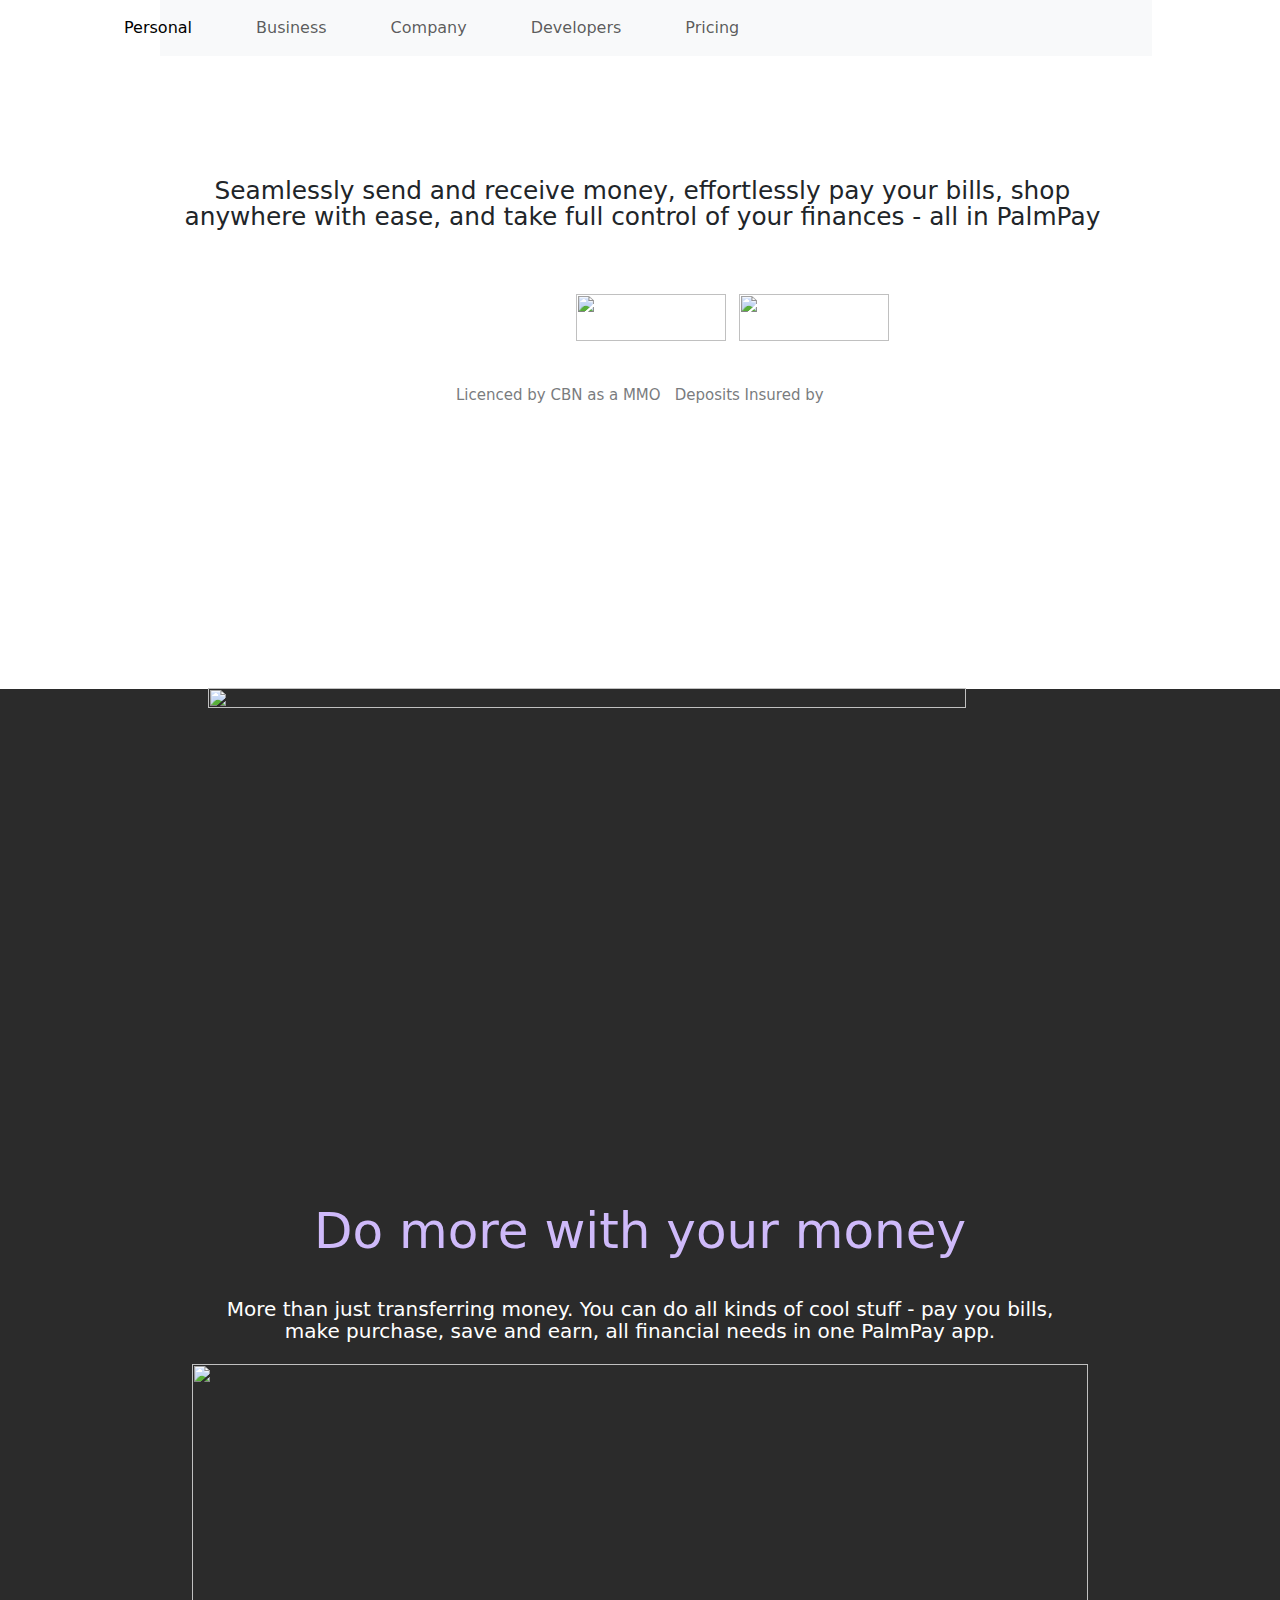
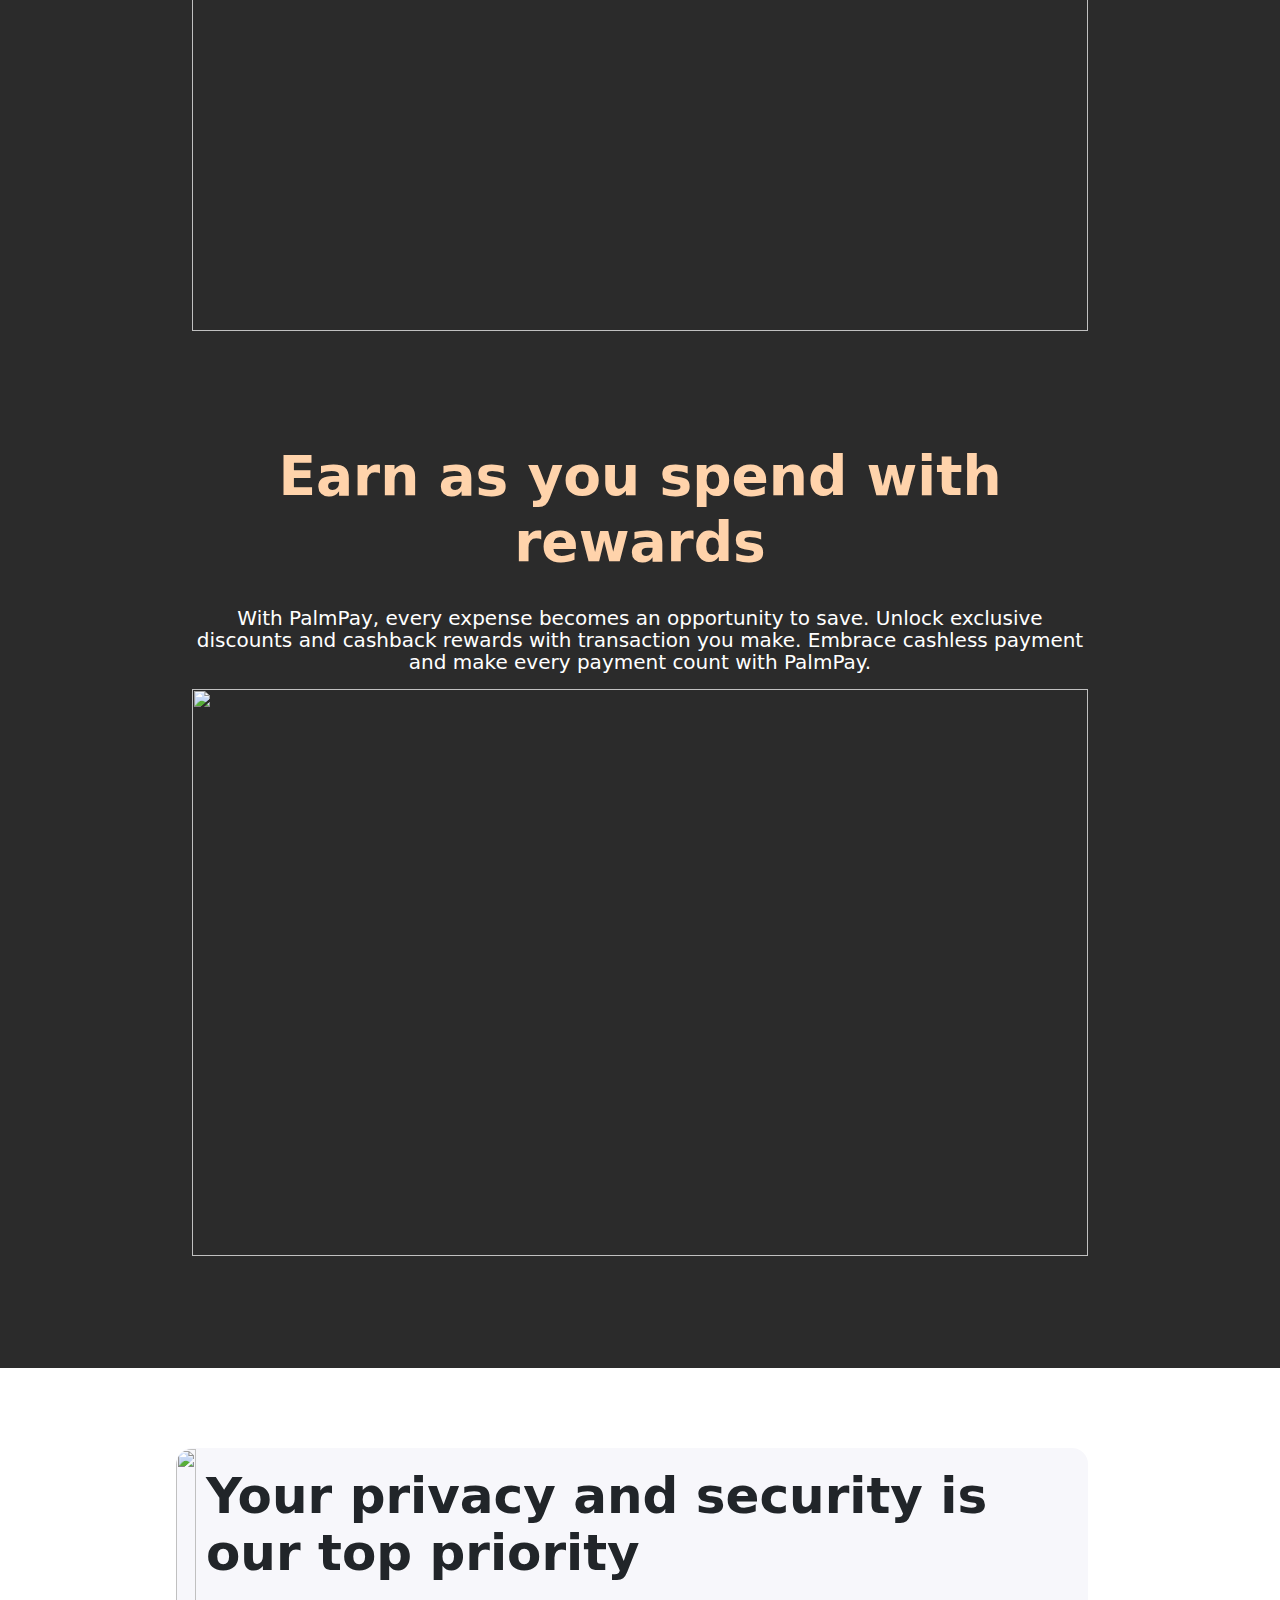
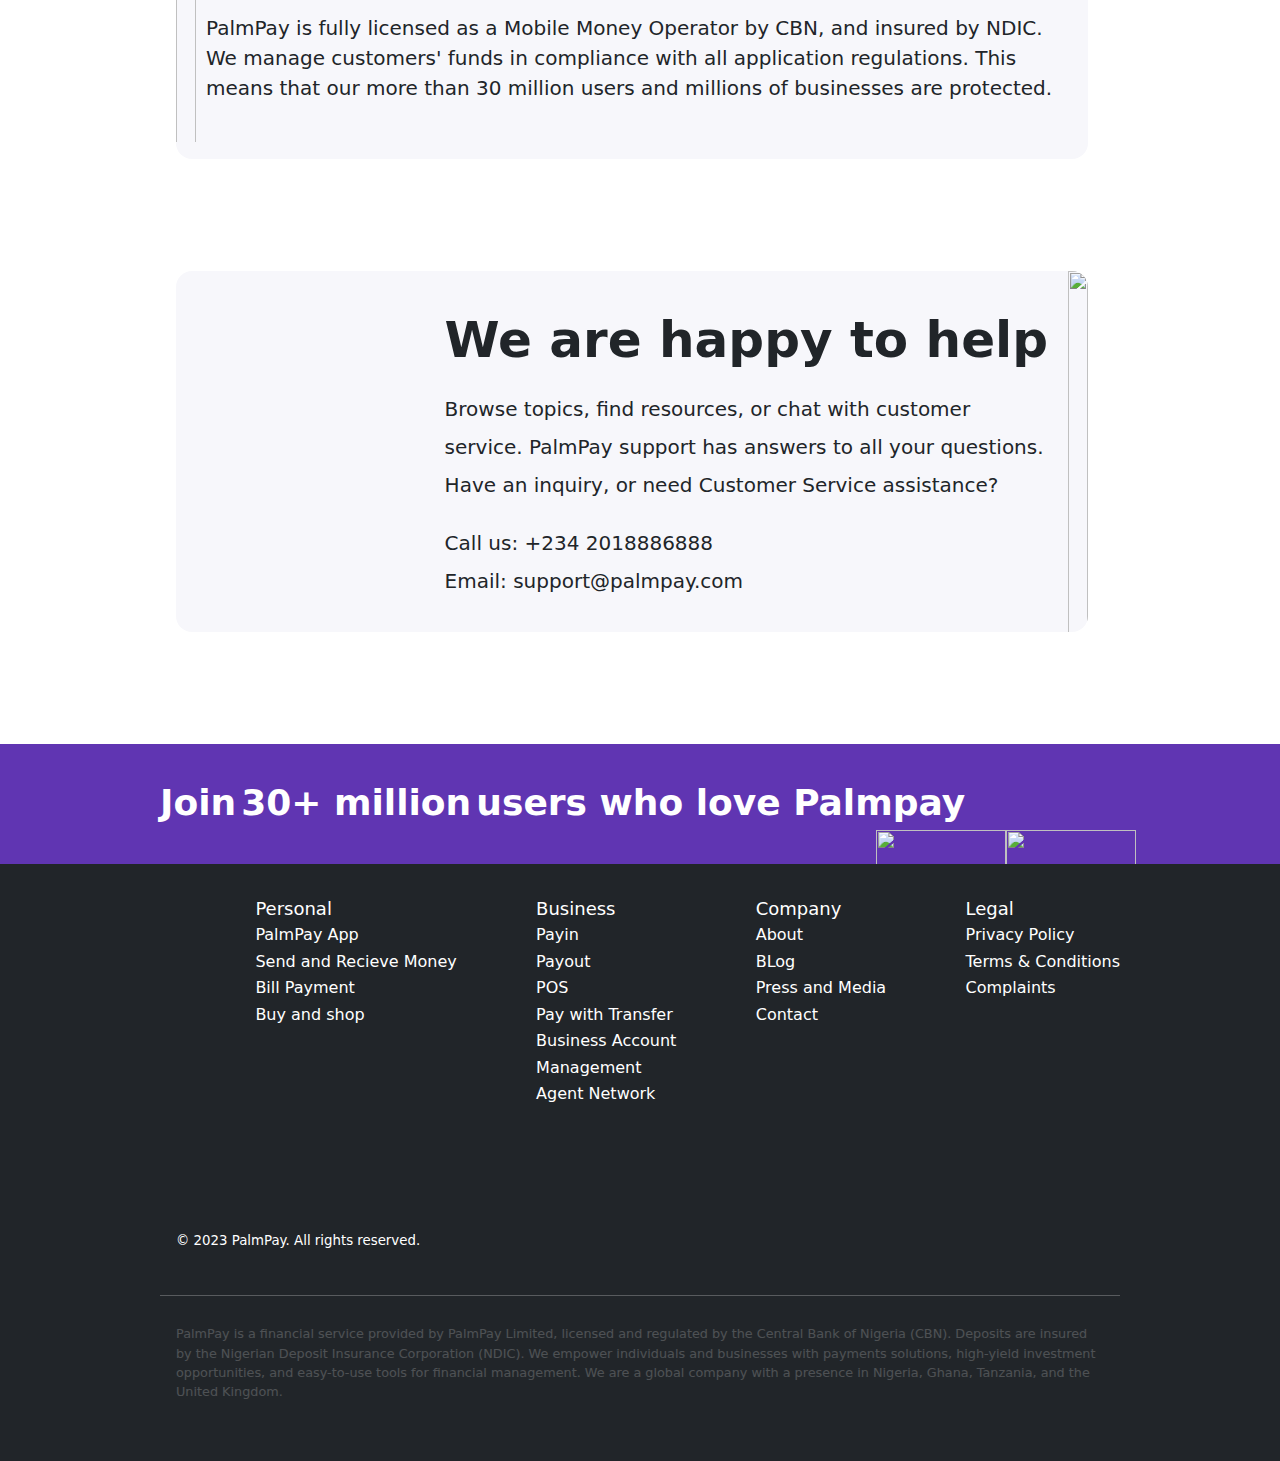
==== PAGES/landingPG.html @ 33528a78 "palmpaid1" ====
<!DOCTYPE html>
<html lang="en">
<head>
    <meta charset="UTF-8">
    <meta name="viewport" content="width=device-width, initial-scale=1.0">
    <title>PALMPAID</title>
    <link rel="stylesheet" href="../STYLES/landing.css">
    <link href="https://cdn.jsdelivr.net/npm/bootstrap@5.3.3/dist/css/bootstrap.min.css" rel="stylesheet" integrity="sha384-QWTKZyjpPEjISv5WaRU9OFeRpok6YctnYmDr5pNlyT2bRjXh0JMhjY6hW+ALEwIH" crossorigin="anonymous">
</head>
<body>
    <header class="header">
        <nav class="navbar navbar-expand-lg bg-body-tertiary bg-white">
            <div class="container-fluid">
              <a class="navbar-brand" href="#"><img id="himg" style="width: 50%;" src="https://www.palmpay.com/_next/static/media/logo.e481427a.png?w=256&q=100" alt=""></a>
              <div id="dd">
                <button class="btn btn-secondary dropdown-toggle" type="button" data-bs-toggle="dropdown" aria-expanded="false">
                    <img src="https://static.chuanyinet.com/files/felowqnu47fbrr0i/NG.png?w=32&q=100" alt="">
                  </button>
              </div>

              <div class="dropdown">
                <ul class="dropdown-menu" style="z-index: 12;">
                  <li><a class="dropdown-item" href="#">Action</a></li>
                  <li><a class="dropdown-item" href="#">Another action</a></li>
                  <li><a class="dropdown-item" href="#">Something else here</a></li>
                </ul>
              </div>
              <button class="navbar-toggler border-0" type="button" data-bs-toggle="collapse" data-bs-target="#navbarNav" aria-controls="navbarNav" aria-expanded="false" aria-label="Toggle navigation">
                <span class="navbar-toggler-icon"></span>
              </button>
              <div class="collapse navbar-collapse" id="navbarNav">
                <ul class="navbar-nav">
                  <li class="nav-item">
                    <a class="nav-link active" aria-current="page" href="#">Personal</a>
                  </li>
                  <li class="nav-item">
                    <a class="nav-link" href="#">Business</a>
                  </li>
                  <li class="nav-item">
                    <a class="nav-link" href="#">Company</a>
                  </li>
                  <li class="nav-item">
                    <a class="nav-link" href="#">Developers</a>
                  </li>
                  <li class="nav-item">
                    <a class="nav-link" href="#">Pricing</a>
                  </li>
                 
                </ul>
              </div>
            </div>
          </nav>
    </header>
    <section class="first-sec">
       <div id="fs-div">
        <div id="fs-div1">
            <img src="https://www.palmpay.com/_next/static/media/Slogan.42823a0f.png?w=3840&q=100" alt="">
        </div>
        <p>Seamlessly send and receive money, effortlessly pay your bills, shop anywhere with ease, and take full control of your finances - all in PalmPay 
        </p>
        <div id="fs-div2">
            <img src="https://www.palmpay.com/_next/static/media/googlePlayBlack.1a580bf8.png?w=384&q=100" alt="">
            <img style="margin-left: 0.8rem;" src="https://www.palmpay.com/_next/static/media/appStoreBlack.d61e6117.png?w=384&q=100" alt="">
        </div>
        <div id="fs-div3">
            <div id="fs-div3a">
                <span>
                    Licenced by CBN as a MMO
                </span>
                <img src="https://www.palmpay.com/_next/static/media/centralBankBlack.9c697f56.png?w=32&q=100" alt="">
            </div>
            <div id="fs-div3b">
                <span>
                    Deposits Insured by
                </span>
                <img src="https://www.palmpay.com/_next/static/media/NDICBlack.ff0f2bf9.png?w=64&q=100" alt="">
            </div>
        </div>
       </div>
    </section>
    <section id="ss-div1">
        <div id="hidden">
            <img src="https://www.palmpay.com/_next/static/media/makeFinancial.16856f8a.png?w=3840&q=100" alt=""> </div>
    <section class="second-sec">
            <div id="ss-div1a">
                <img src="https://www.palmpay.com/_next/static/media/makeFinancialPhone.4b43681a.png?w=750&q=100" alt="">
            </div>
            <div id="ss-div1b">
                <h2>Do more with your money</h2>
                <p class="text-white"> More than just transferring money. You can do all kinds of cool stuff - pay you bills, make purchase, save and earn, all financial needs in one PalmPay app.</p>
            </div>
            <div id="ss-div1c">
                <img src="https://www.palmpay.com/_next/static/media/payBillsPhone.5b0002a9.png?w=750&q=100" alt="">
            </div>
           <div id="ss-div1ca">
            <h2 style="color: #FFD3AB;">Earn as you spend with rewards</h2>
            <p class="text-white">With PalmPay, every expense becomes an opportunity to save. Unlock exclusive discounts and cashback rewards with transaction you make. Embrace cashless payment and make every payment count with PalmPay.</p>
           </div>
            <div id="ss-div1d">
                <img src="https://www.palmpay.com/_next/static/media/couponsPhone.d74c79d4.png?w=750&q=100" alt="">
            </div>
        </section>
    </section>
    <section class="third-sec">
        <div id="ts-div">
            <div id="ts-div1">
                <img  src="https://www.palmpay.com/_next/static/media/NDIC.80dcf580.png?w=1080&q=100" alt="">
            </div>
            <div id="ts-div1a">
                <h3>Your privacy and security is our top priority</h3>
                <p>PalmPay is fully licensed as a Mobile Money Operator by CBN, and insured by NDIC. We manage customers' funds in compliance with all application regulations. This means that our more than 30 million users and millions of businesses are protected.</p>
            </div>
        </div>
    </section>
    <section class="fourth-sec">
        <div id="fsc-div">
            <div id="fsc-div1a">
                <img src="https://www.palmpay.com/_next/static/media/HelpCenter.7adf53ab.png?w=1080&q=100" alt="">
            </div>
            <div id="fsc-div1b">
                <h3>We are happy to help</h3>
                <p>Browse topics, find resources, or chat with customer service. PalmPay support has answers to all your questions. Have an inquiry, or need Customer Service assistance?<p>
                <p>Call us: +234 2018886888 <br>
                Email: support@palmpay.com</p>
                <button>Contact</button>
            </div>
        </div>
    </section>
    <section class="fifth-sec">
        <div id="ffs-div">
          <span id="fd1">Join</span>  <span id="fd2">30+ million</span>  <span id="fd1"> users who love Palmpay</span>
          <div id="ffs-div1">
            <div id="ffs-div1a">
                <img src="https://www.palmpay.com/_next/static/media/googlePlay.84c90596.png?w=384&q=100" alt="">
            </div>
            <div id="ffs-div1b">
                <img src="https://www.palmpay.com/_next/static/media/appStore.5b02addd.png?w=384&q=100" alt="">
            </div>
          </div>  
        </div>
    </section>
    <section class="last-sec">
        <div class="bg-dark text-white" id="ls-div">
            <div id="ls-div1">
                <ul>
                    <li><img style="margin-top: -1rem;" id="coco" src="https://www.palmpay.com/_next/static/media/logoLight.c6470eab.png?w=128&q=100" alt=""></li>
                    <li><img src="https://www.palmpay.com/_next/static/media/centralBank.e14647d7.png?w=256&q=100" alt=""></li>
                    <li> <img src="https://www.palmpay.com/_next/static/media/PCI.61c854da.png?w=256&q=100" alt=""></li>
                    <li> <img src="https://www.palmpay.com/_next/static/media/NDIC.2b6dc455.png?w=256&q=100" alt=""></li>
                    <li> <img src="https://www.palmpay.com/_next/static/media/NDPC.5e0c1fc1.png?w=256&q=100" alt=""></li>
                </ul>
            </div>
            <hr>
            <div id="ls-div1">
                <ul>
                    <li id="li-h">Personal</li>
                    <li><a href="">PalmPay App</a></li>
                    <li><a href="">Send and Recieve Money</a></li>
                    <li><a href=""> Bill Payment</a></li>
                    <li><a href="">Buy and shop</a></li>
                </ul>
            </div>
            <hr>
            <div id="ls-div1">
                <ul>
                    <li id="li-h">Business</li>
                    <li> <a href="">Payin</a></li>
                    <li> <a href="">Payout</a></li>
                    <li> <a href="">POS</a></li>
                    <li> <a href="">Pay with Transfer</a></li>
                    <li> <a href="">Business Account</a></li>
                    <li> <a href="">Management</a></li>
                    <li> <a href="">Agent Network</a></li>
                </ul>
            </div>
            <hr>
            <div id="ls-div1">
                <ul>
                    <li id="li-h">Company</li>
                    <li> <a href="">About</a></li>
                    <li> <a href="">BLog</a></li>
                    <li> <a href="">Press and Media</a></li>
                    <li> <a href="">Contact</a></li>
                </ul>
            </div>
            <hr>
            <div id="ls-div1">
                <ul>
                    <li id="li-h">Legal</li>
                    <li><a href="">Privacy Policy</a></li>
                    <li><a href="">Terms & Conditions</a></li>
                    <li><a href="">Complaints</a></li>
                </ul>
            </div>
            <hr>
        </div>
    </section>
    <footer>
       <div id="ft-div" class="text-white">
        <div id="ft-div1">
            <img src="https://www.palmpay.com/_next/static/media/Instagram.402c19f4.png?w=32&q=100" alt="">
            <img src="https://www.palmpay.com/_next/static/media/Facebook.994376ce.png?w=32&q=100" alt="">
            <img src="https://www.palmpay.com/_next/static/media/XCorp.24c83d0b.png?w=32&q=100" alt="">
            <img src="https://www.palmpay.com/_next/static/media/LinkedIn.ffb330cb.png?w=32&q=100" alt="">
        </div>
        <p id="p1">© 2023 PalmPay. All rights reserved.</p>
        <hr>
        <p id="p2">PalmPay is a financial service provided by PalmPay Limited, licensed and regulated by the Central Bank of Nigeria (CBN). Deposits are insured by the Nigerian Deposit Insurance Corporation (NDIC). We empower individuals and businesses with payments solutions, high-yield investment opportunities, and easy-to-use tools for financial management. We are a global company with a presence in Nigeria, Ghana, Tanzania, and the United Kingdom.</p>
    </footer>







    
    <script src="https://cdn.jsdelivr.net/npm/bootstrap@5.3.3/dist/js/bootstrap.bundle.min.js" integrity="sha384-YvpcrYf0tY3lHB60NNkmXc5s9fDVZLESaAA55NDzOxhy9GkcIdslK1eN7N6jIeHz" crossorigin="anonymous"></script>
</body>
</html>
---- STYLES/landing.css ----
*{
    margin: 0;
    padding: 0;
    box-sizing: border-box;
    text-decoration: none;
}
body{
    overflow-x: hidden;
}
.header{
    position: fixed;
    top: 0;
    width: 100%;
    overflow: hidden;
    z-index: 9;
}
#dd button{
background-color: aliceblue;
border-radius: 40px 40px;
width: 65px;
border: 0;
margin-left: 3rem;
z-index: 15;
}
@media (min-width:769px) {
    #dd button{
        position: absolute;
        right: -12.5rem;
        top: -1rem;
    }
}
#dd img{
    width: 70%;
}
#fs-div{
    width: 100%;
    overflow: hidden;
    margin-top: 2rem;
}

#fs-div1 img{
    margin-top: 4rem;
    width: 95%;
    margin-left: 1rem;
}
@media (min-width:769px) {
  #fs-div, #fs-div1 img{
    width: 100%;
    margin-left: 0;
    margin-top: 5rem;
}   
}
@media (min-width:769px) {
    #ss-div1ca h2{
        font-weight: 600;
        font-size: 55px;
    }   
}
@media (min-width:769px) {
    #ss-div1ca p{
        font-size: 20px;
        margin-top: 2rem;
        line-height: 110%;
    }
    
}
@media (min-width:1020px) {
    #fs-div1 img{
        width: 100%;
        margin-top: 2rem;
    }
    
}
.first-sec p{
    text-align: center;
    width: 98%;
    margin-left: 12px;
    margin-top: 1rem;
}
@media (min-width:769px) {
    .first-sec p{
        font-size: 155%;
        font-weight: 450;
        margin-top: 2.1rem;
        line-height: 105%;
    }
    
}
#fs-div2 img{
    width: 90px;
    height: 27px;
    margin-top: 1rem;
}
@media (min-width:769px){
    #fs-div2 img{
        width: 150px;
        height: 47px;
        margin-top: 2rem;
    }
}
#fs-div2{
    margin: auto;
    width: 30%;
    display: flex;
}
@media (min-width:769px){
    #fs-div2{
        width: 100%;
        padding: 0px 0px 0px 15rem;
    }
}
#fs-div3{
    display: flex;
    padding: 10px 15px;
    margin: auto;
    width: 100%;
    margin-left: 6.5rem;
}
@media (min-width:769px){
    #fs-div3{
        width: 100%;
        margin-top: 2rem;
        margin-left: 1rem;
        justify-content: center;
        padding-left: 22.5%;
    }
}
#fs-div3a{
    width: 35%;
}
@media (min-width:769px){
    #fs-div3a{
        width: 250px;
    }
}
#fs-div3a img{
    width: 8%;
}
@media (min-width:769px){
    #fs-div3a img{
        width: 9%;
    }
}
#fs-div3a span{
    font-size: x-small;
}
@media (min-width:769px){
    #fs-div3a span{
        font-size: 15px;
        opacity: 60%;
    }
}
#fs-div3b{
    width: 70%;
}
#fs-div3b img{
    width: 22%;
}
@media (min-width:769px) {
    #fs-div3b img{
        width: 1.5cm;
    }
    
}
#fs-div3b span{
    font-size: x-small;
}
@media (min-width:769px){
    #fs-div3b span{
        font-size: 15px;
        opacity: 60%;
    }
}
#ss-div1{
    margin-top: 15rem;
    background-color: rgba(0, 0, 0, 0.83);
    padding: 10px 2px;
    padding-bottom: 5rem;
    overflow:hidden ;
}
#hidden{
    display: none;
}
@media (min-width:899px) {
    #hidden{
        display: block;
        width: 100%;
        position: absolute;
        top: 40rem;
    }
    #hidden img{
        width: 110%;
        height: 120%;
    }
    
}
#ss-div1a img{
    width: 100%;
    height: 110%;
    position: absolute;
    bottom: -32rem;
}
#ss-div1b{
    margin-top: 30rem;
}
#ss-div1b h2{
    text-align: center;
}
@media (min-width:899px) {
    #ss-div1b h2{
        font-size: 50px;
        color: #CFBAFA;
    }
    
}
#ss-div1b p{
    text-align: center;
    padding: 5px 9px;
    color: white;
    line-height: 0.6cm;
}
@media (min-width:899px) {
    #ss-div1b p{
        margin-top: 2rem;
        font-size: 20px;
    }
    
}
#ss-div1c img{
    width: 100%;
}
@media (min-width:899px) {
    #ss-div1c img{
        width: 110%;
    }
    
}
#ss-div1ca{
    margin-top: 7rem;
    text-align: center;

}
#ss-div1d img{
    width: 100%;

}
#ts-div1 {
    border-radius: 16px;
    margin-top: 3rem;
    padding: 0px 0px;
}
@media (min-width:769px) {
    #ts-div{
        display: flex;
    }
    
}
#ts-div1 img{
    width: 100%;
    object-fit: cover;
    border-radius: 16px 16px 0px 0px;
    height: 70%;
    margin-top: -2.9rem;   
}
@media (min-width:769px) {
    #ts-div1 img{
        height: 120%;
        border-radius: 16px 0px 0px 0px;
    }
    #ts-div1a h3{
        font-size: 50px;
        font-weight: 700;
        line-height: 1.5cm;
    }
    #ts-div1a p{
        margin-top: 2rem;
        font-size: 20px;
    }
    #ts-div1a {
        text-align: center;
    }
}
#ts-div{  padding: 0px 0px 20px 0px;
    background-color: #F7F7FB;
    width: 95%;
    border-radius: 16px;
    overflow: hidden;
    margin-top: 3rem;
    margin-left: 1rem;
 
}
#ts-div1a{
    text-align: left;
    width: 95%;
    padding: 20px 10px;
}
#fsc-div1a img{
    width: 100%;
    object-fit: cover;
    border-radius: 16px 16px 0px 0px;
    height: 70%;
}
#fsc-div{
    background-color: #F7F7FB;
    width: 95%;
    border-radius: 16px;
    overflow: hidden;
    margin-top: 3rem;
    margin-left: 1rem;
}
@media (min-width:769px) {
    #fsc-div{
        display: flex;
        flex-direction: row-reverse;
    }
    #fsc-div1a img{
        height: 120%;
        border-radius: 0px 0px 0px 0px;
    }
}
#fsc-div1b{
    margin-top:1.5rem;
    padding: 15px;
}
#fsc-div1b h3{
    font-weight: bold;
    font-size: x-large;
}
#fsc-div1b p {font-size: 90%;
 line-height: 105%;
 margin-top: 1.3rem;
}
#fsc-div1b button{
    background-color: #6D46DB;
    color: white;
    width: 97px;
    height: 39px;
    border-radius: 10px;
    border: 0;
    padding: 5px 10px;
    font-size: small;
    margin-top: 2rem;
}
@media (min-width:769px) {
    #fsc-div1b h3{
        font-size: 50px;
    }
    #fsc-div1b p{
        font-size: 20px;
        line-height: 1cm;
    }
    #fsc-div1b {
        width: 70%;
    }
    #fsc-div1b button{
        display: none;
    }    
}
#ffs-div{
    margin-top: 5rem;
    padding: 25px 20px 25px 15px;
    color: white;
    background-color: #6035B2;
    height: 140px;
    overflow: hidden;
}
@media (min-width:769px) {
    #ffs-div{
        height: 120px;
    }
}
#fd1{
font-weight: bold;
font-size: larger;
}
#fd2{
    font-size: 22px;
    font-weight:700;
    margin-top: 3rem;
}
#ffs-div1{
    display: flex;
    margin-top: 1rem;
}
#ffs-div1a img{
    width: 90px;
}
#ffs-div1b img{
    width: 90px;
}
@media (min-width:769px) {
#ffs-div1{
    position: relative;
    float: right;
    top: -4rem;
    right: -1rem;
}
#ffs-div1a img,#ffs-div1b img{
    height: 50px;
    width: 130px;
}
#fd1,#fd2{
    font-size: 36px;
}
    
}
#ls-div {
    padding: 15px 0px 5px 0px;
    margin-left: 0rem;
    background-color: #1E1E1E;
    overflow: hidden;
}
#ls-div1{
    margin-left: -1rem;
}
#ls-div1 ul li img{
    width: 30%;
    padding: 10px 0px 5px 0px;
}
#ls-div1 ul li{
    list-style: none;
}
#ls-div1 ul li a{
    text-decoration: none;
    color: white;
}
#li-h{
    font-size: large;
}
@media (min-width:769px) {
    #ls-div {
        display: flex;
        justify-content: space-between;
        line-height: 0.7cm;
        padding: 3rem 0rem 0rem ;
    }
    #ls-div hr{
        display: none;
    }
    #ls-div1 ul li img{
        width: 3.5cm;
        position: relative;
        margin-left: -1rem;
    }   
}
#ft-div{
    background-color:  #212529;
    overflow: hidden;
}
#ft-div1 img{
    width: 23px;
    margin-left: 0.7rem;
    margin-top: 1.3rem;
}
#p1{
    margin-top: 2rem;
    font-size: smaller;
    padding: 12px 16px;
}
#ft-div hr{
    margin-top: 2rem;
}
#p2{
    font-size:80%;
    padding: 12px 16px;
    text-align: left;
    opacity: 20%;
}
@media (min-width:769px) {
    #ft-div1 img{
        position: relative;
        float: right;
    }
    
}
@media (min-width: 769px) {
    #ss-div1a img {
        width: 95%;
        height: 147%;
        position: absolute;
        bottom: -61rem;
        margin-left: 2rem;
    }
}
@media (min-width: 899px) {
    #ss-div1a img{
        display: none;
    }
    
}
@media (min-width: 1024px) {

    #ft-div, #ls-div, #ffs-div, .fourth-sec, .third-sec, #ss-div1, #fs-div {
        padding: 2rem 10rem ;
    }
    #ss-div1c img, #ss-div1d img{
        width: 100%;
        height: 15cm;
    }
    .second-sec{
        padding: 0rem 2rem 5rem;
    }
}
@media (min-width:1024px) {
    #hidden{
        display: block;
        width: 100%;
        position: absolute;
        top: 40rem;
        padding: 3rem;
        overflow: hidden;
    }
    #hidden img{
        width: 80%;
        height: 100%;
    }
    .header{
        padding: 0rem 0rem 0rem 10rem;
        height: 60px;
        width: 90%;
        background-color: #FFFFFF;
    }
    #navbarNav li a{
        padding: 0rem 2rem;
    }
    #navbarNav{
        margin-left: -6rem;
    }
}
@media (min-width:1024px){
    #fs-div2 img{
        width: 150px;
        height: 47px;
        margin-top: 3rem;
        margin-left: 11rem;
    }
     #fs-div3a{
            width: 250px;
            margin-left: 4rem;
        }
     #ffs-div1{
                position: relative;
                float: right;
                top: -1rem;
                right: -1rem;
            }
}
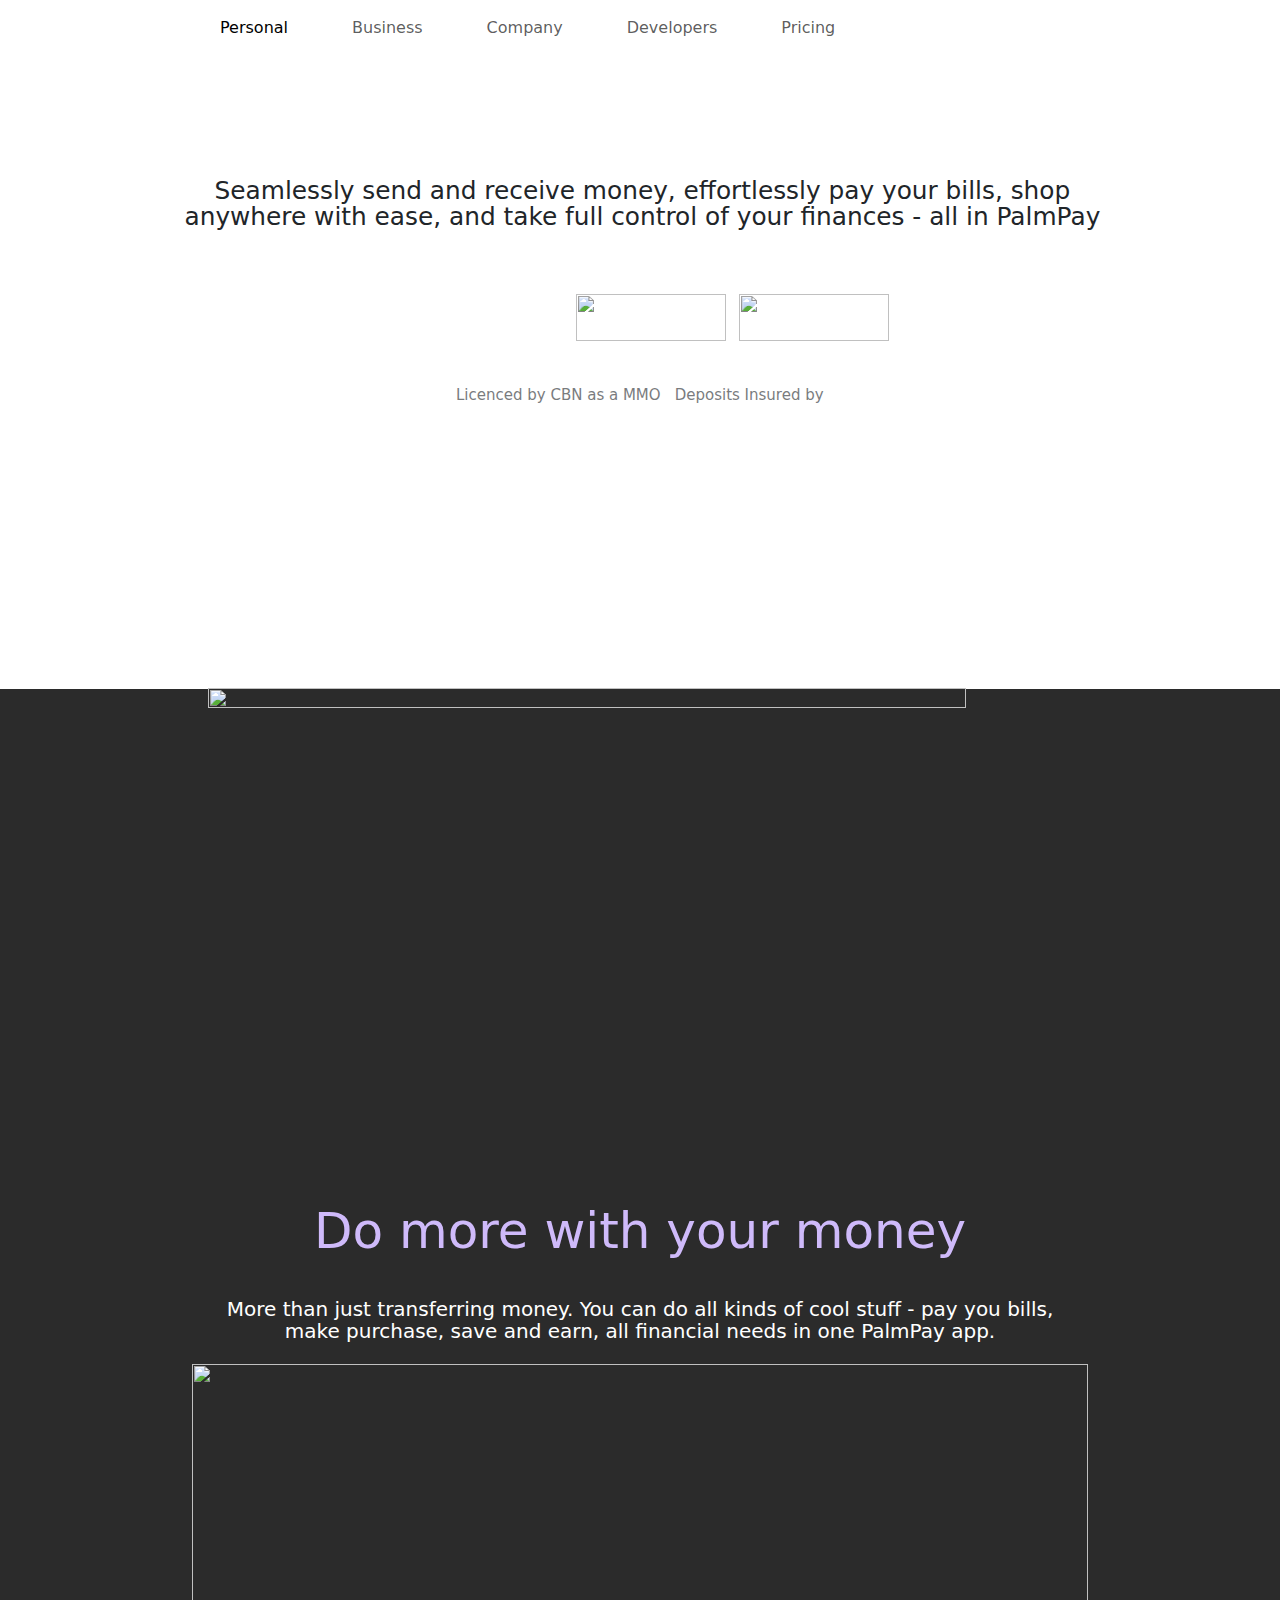
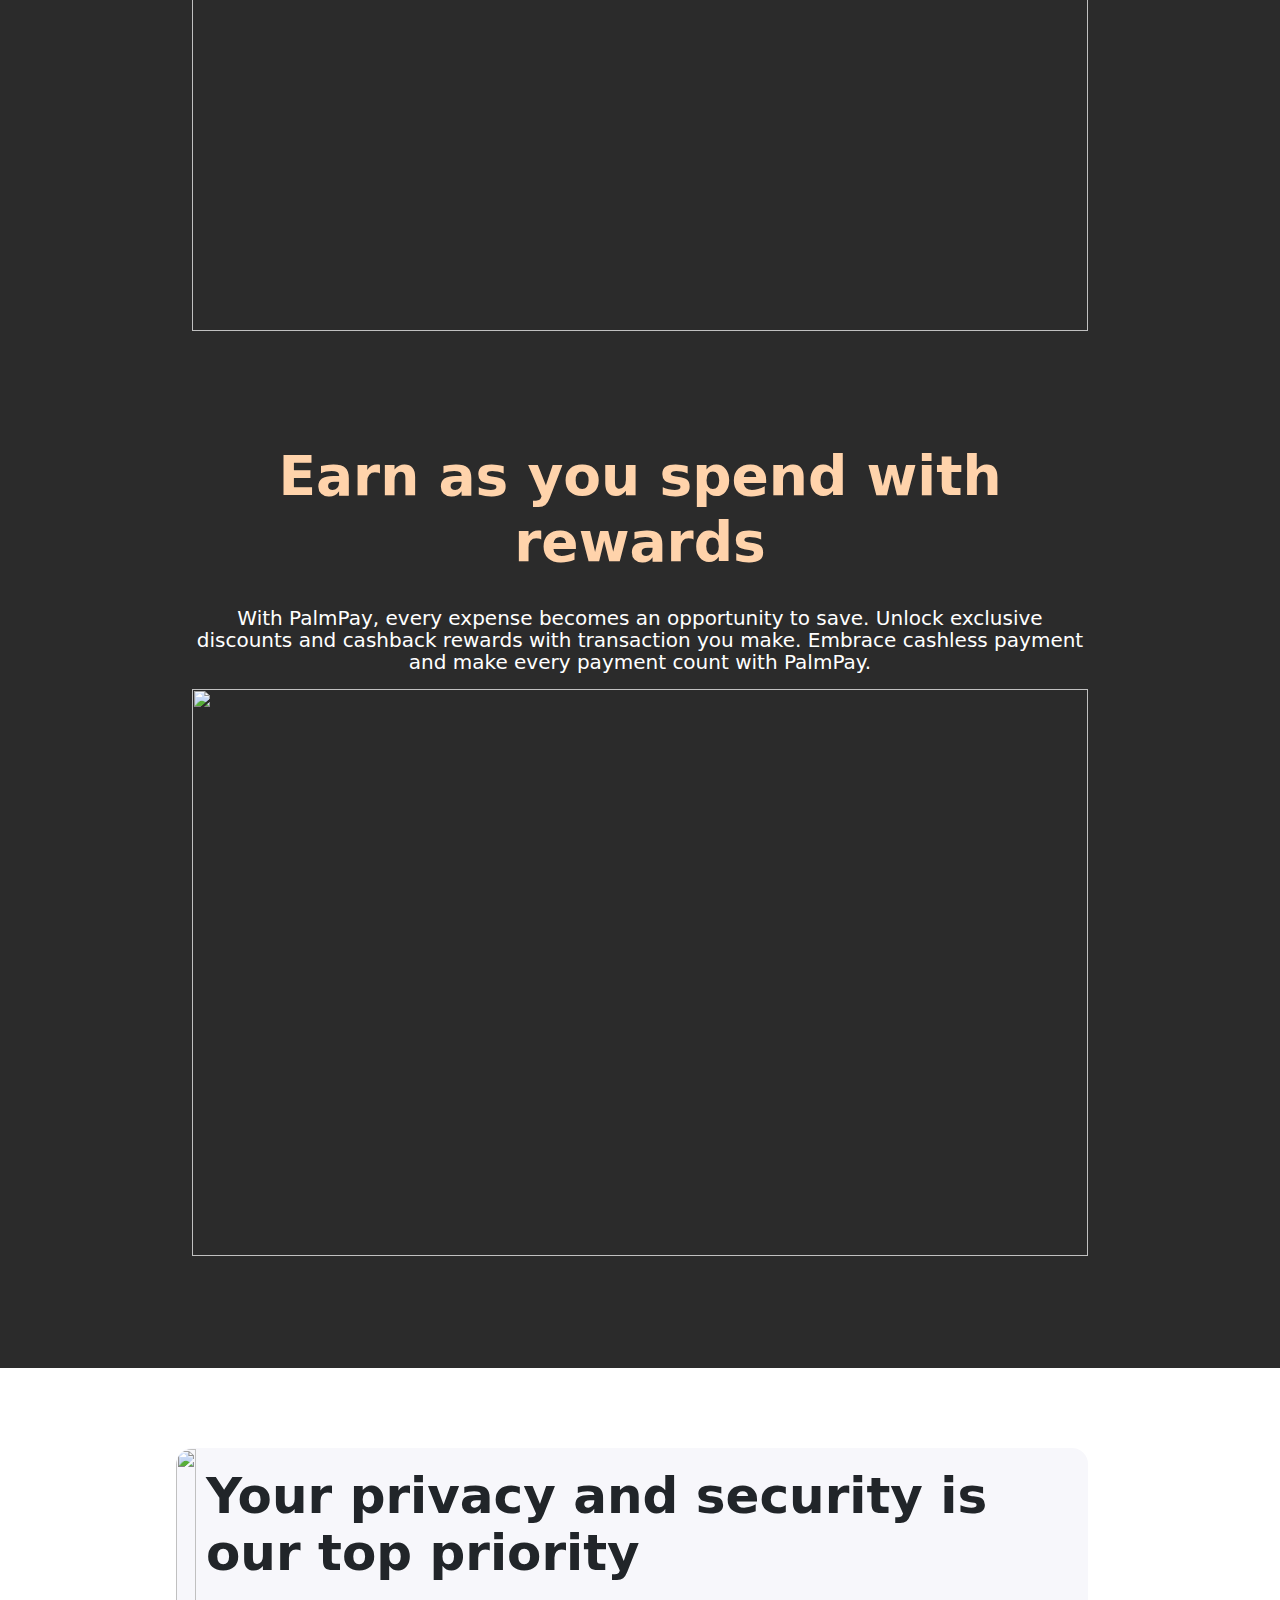
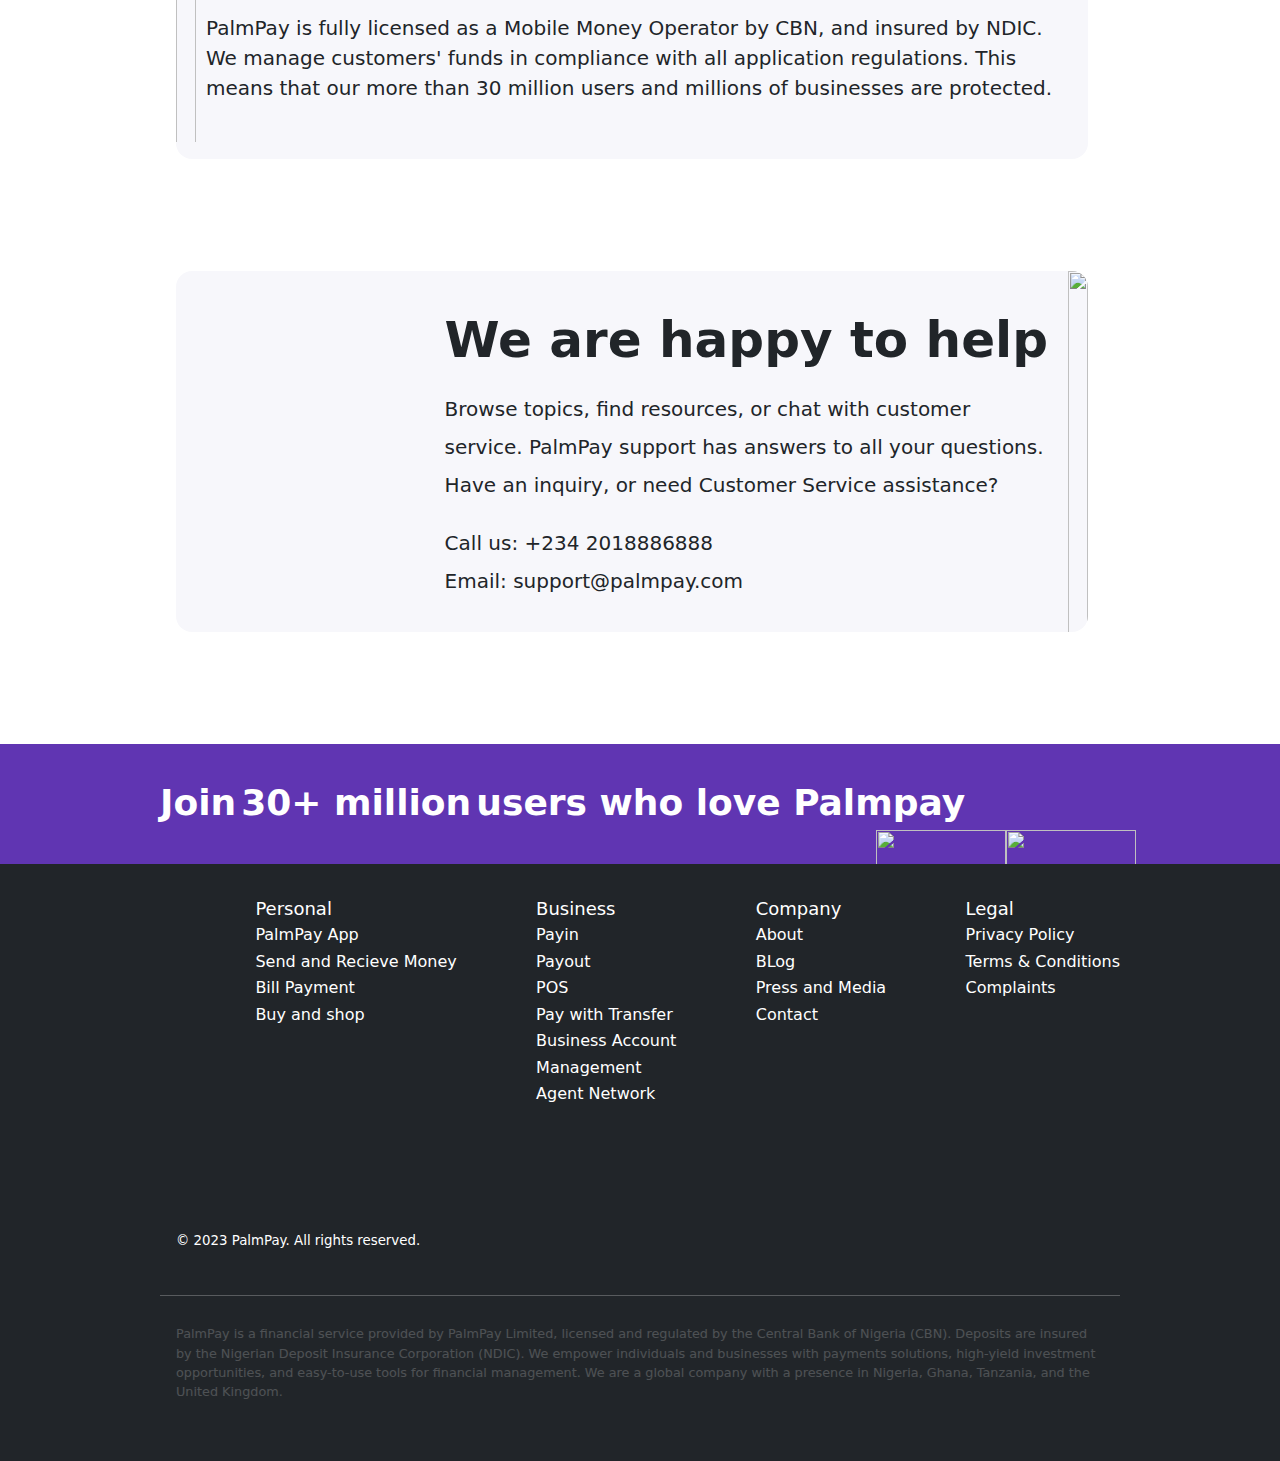
==== commit b9bb6bc2: "PALMPAID" ====
--- a/PAGES/landingPG.html
+++ b/PAGES/landingPG.html
@@ -8,8 +8,8 @@
     <link href="https://cdn.jsdelivr.net/npm/bootstrap@5.3.3/dist/css/bootstrap.min.css" rel="stylesheet" integrity="sha384-QWTKZyjpPEjISv5WaRU9OFeRpok6YctnYmDr5pNlyT2bRjXh0JMhjY6hW+ALEwIH" crossorigin="anonymous">
 </head>
 <body>
-    <header class="header">
-        <nav class="navbar navbar-expand-lg bg-body-tertiary bg-white">
+    <header class="header w-100">
+        <nav class="navbar navbar-expand-lg w-100">
             <div class="container-fluid">
               <a class="navbar-brand" href="#"><img id="himg" style="width: 50%;" src="https://www.palmpay.com/_next/static/media/logo.e481427a.png?w=256&q=100" alt=""></a>
               <div id="dd">
@@ -19,7 +19,7 @@
               </div>
 
               <div class="dropdown">
-                <ul class="dropdown-menu" style="z-index: 12;">
+                <ul class="dropdown-menu">
                   <li><a class="dropdown-item" href="#">Action</a></li>
                   <li><a class="dropdown-item" href="#">Another action</a></li>
                   <li><a class="dropdown-item" href="#">Something else here</a></li>
@@ -154,10 +154,10 @@
             <div id="ls-div1">
                 <ul>
                     <li id="li-h">Personal</li>
-                    <li><a href="">PalmPay App</a></li>
-                    <li><a href="">Send and Recieve Money</a></li>
+                    <li><a href="./palmPayApp.html">PalmPay App</a></li>
+                    <li><a href="./sendAndReceiveMoney.html">Send and Recieve Money</a></li>
                     <li><a href=""> Bill Payment</a></li>
-                    <li><a href="">Buy and shop</a></li>
+                    <li><a href="./buyAndShop.html">Buy and shop</a></li>
                 </ul>
             </div>
             <hr>
@@ -177,7 +177,7 @@
             <div id="ls-div1">
                 <ul>
                     <li id="li-h">Company</li>
-                    <li> <a href="">About</a></li>
+                    <li> <a href="./about.html">About</a></li>
                     <li> <a href="">BLog</a></li>
                     <li> <a href="">Press and Media</a></li>
                     <li> <a href="">Contact</a></li>
--- a/STYLES/landing.css
+++ b/STYLES/landing.css
@@ -522,9 +522,6 @@
     }
     #navbarNav li a{
         padding: 0rem 2rem;
-    }
-    #navbarNav{
-        margin-left: -6rem;
     }
 }
 @media (min-width:1024px){
